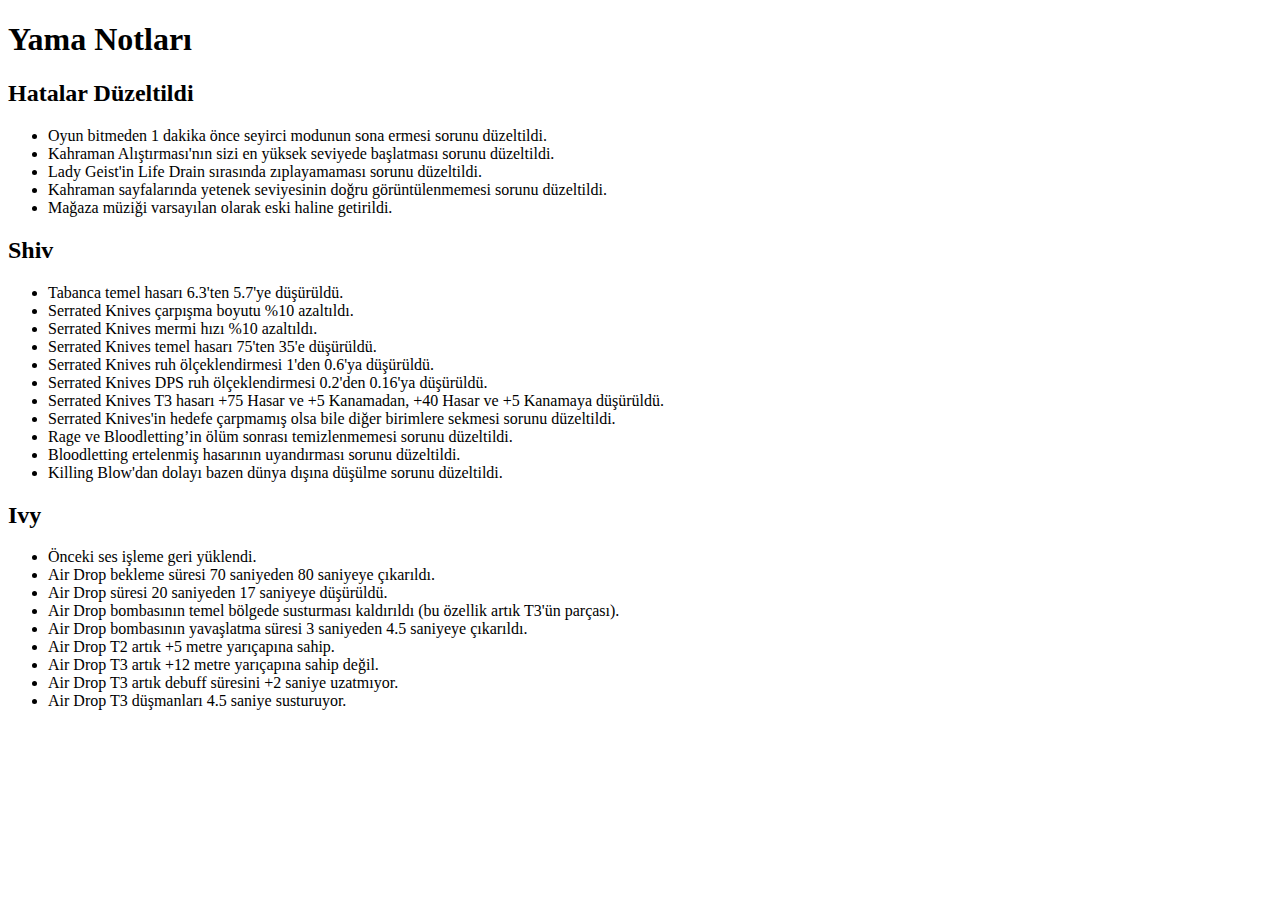
==== deadlock/index.html @ beeed2bd "Create index.html" ====
<!DOCTYPE html>
<html lang="tr">
    <head>
        <meta charset="UTF-8">
        <meta name="viewport" content="width=device-width, initial-scale=1.0">
        <title>Deadlock Yama Notları</title>
        <link rel="stylesheet" href="styles.css">
    </head>
    <body>
        <div class="container">
            <h1>Yama Notları</h1>
            <section>
                <h2>Hatalar Düzeltildi</h2>
                <ul>
                    <li>Oyun bitmeden 1 dakika önce seyirci modunun sona ermesi sorunu düzeltildi.</li>
                    <li>Kahraman Alıştırması'nın sizi en yüksek seviyede başlatması sorunu düzeltildi.</li>
                    <li>Lady Geist'in Life Drain sırasında zıplayamaması sorunu düzeltildi.</li>
                    <li>Kahraman sayfalarında yetenek seviyesinin doğru görüntülenmemesi sorunu düzeltildi.</li>
                    <li>Mağaza müziği varsayılan olarak eski haline getirildi.</li>
                </ul>
            </section>
            <section>
                <h2>Shiv</h2>
                <ul>
                    <li>Tabanca temel hasarı 6.3'ten 5.7'ye düşürüldü.</li>
                    <li>Serrated Knives çarpışma boyutu %10 azaltıldı.</li>
                    <li>Serrated Knives mermi hızı %10 azaltıldı.</li>
                    <li>Serrated Knives temel hasarı 75'ten 35'e düşürüldü.</li>
                    <li>Serrated Knives ruh ölçeklendirmesi 1'den 0.6'ya düşürüldü.</li>
                    <li>Serrated Knives DPS ruh ölçeklendirmesi 0.2'den 0.16'ya düşürüldü.</li>
                    <li>Serrated Knives T3 hasarı +75 Hasar ve +5 Kanamadan, +40 Hasar ve +5 Kanamaya düşürüldü.</li>
                    <li>Serrated Knives'in hedefe çarpmamış olsa bile diğer birimlere sekmesi sorunu düzeltildi.</li>
                    <li>Rage ve Bloodletting’in ölüm sonrası temizlenmemesi sorunu düzeltildi.</li>
                    <li>Bloodletting ertelenmiş hasarının uyandırması sorunu düzeltildi.</li>
                    <li>Killing Blow'dan dolayı bazen dünya dışına düşülme sorunu düzeltildi.</li>
                </ul>
            </section>
            <section>
                <h2>Ivy</h2>
                <ul>
                    <li>Önceki ses işleme geri yüklendi.</li>
                    <li>Air Drop bekleme süresi 70 saniyeden 80 saniyeye çıkarıldı.</li>
                    <li>Air Drop süresi 20 saniyeden 17 saniyeye düşürüldü.</li>
                    <li>Air Drop bombasının temel bölgede susturması kaldırıldı (bu özellik artık T3'ün parçası).</li>
                    <li>Air Drop bombasının yavaşlatma süresi 3 saniyeden 4.5 saniyeye çıkarıldı.</li>
                    <li>Air Drop T2 artık +5 metre yarıçapına sahip.</li>
                    <li>Air Drop T3 artık +12 metre yarıçapına sahip değil.</li>
                    <li>Air Drop T3 artık debuff süresini +2 saniye uzatmıyor.</li>
                    <li>Air Drop T3 düşmanları 4.5 saniye susturuyor.</li>
                </ul>
            </section>
        </div>
    </body>
</html>
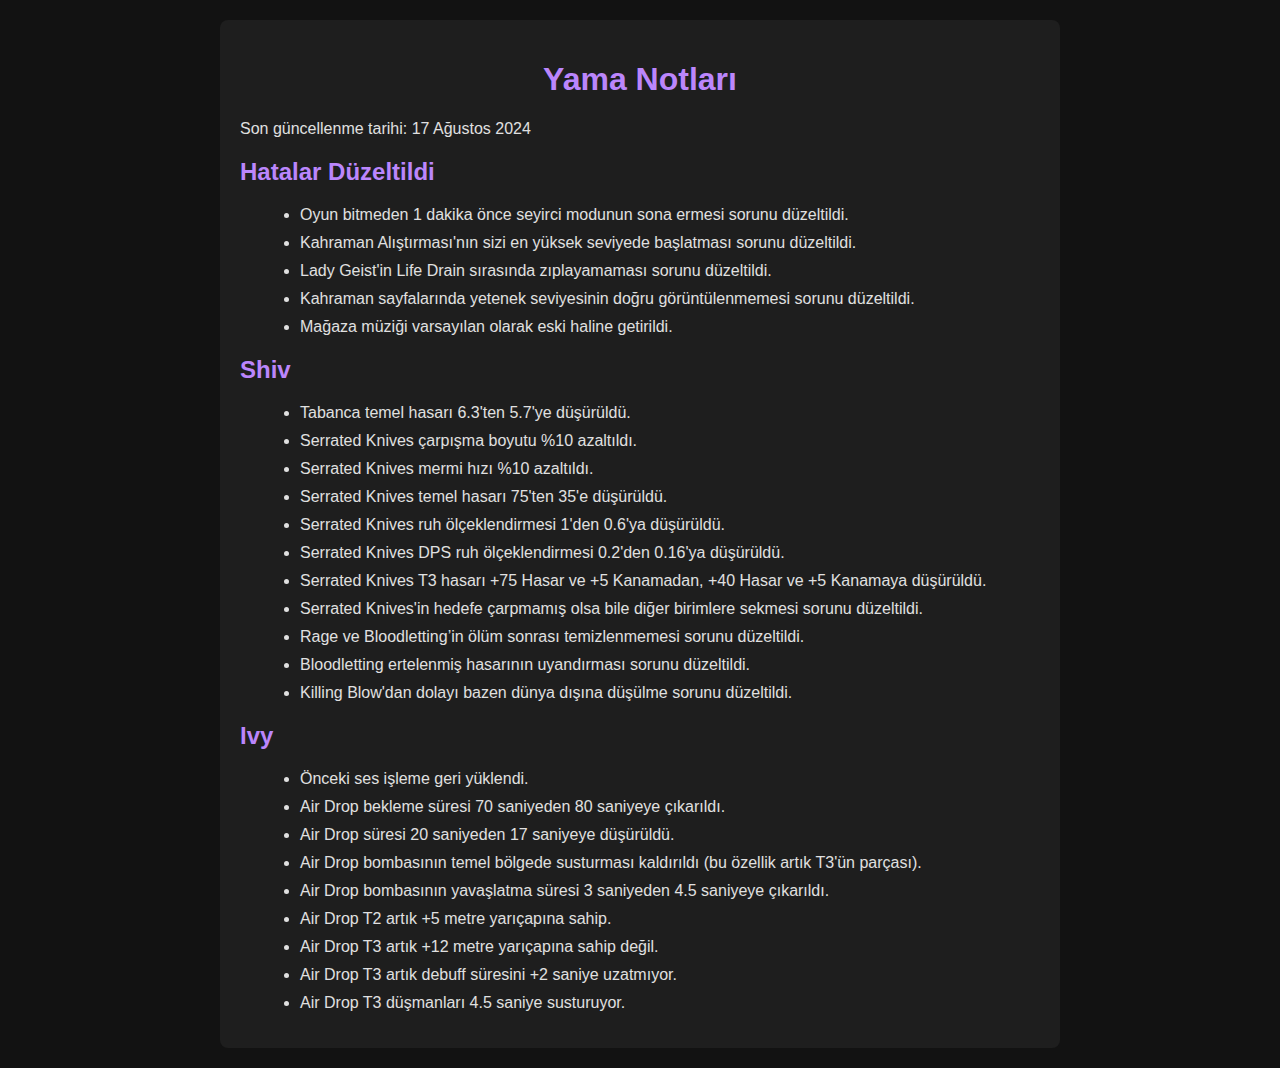
==== commit dc8f54c2: "Update index.html" ====
--- a/deadlock/index.html
+++ b/deadlock/index.html
@@ -9,6 +9,9 @@
     <body>
         <div class="container">
             <h1>Yama Notları</h1>
+
+            <p class="last-updated">Son güncellenme tarihi: 17 Ağustos 2024</p>
+            
             <section>
                 <h2>Hatalar Düzeltildi</h2>
                 <ul>
--- a/deadlock/styles.css
+++ b/deadlock/styles.css
@@ -0,0 +1,35 @@
+body {
+    font-family: Arial, sans-serif;
+    background-color: #121212;
+    color: #e0e0e0;
+    margin: 0;
+    padding: 20px;
+}
+
+.container {
+    max-width: 800px;
+    margin: 0 auto;
+    background-color: #1e1e1e;
+    padding: 20px;
+    border-radius: 8px;
+    box-shadow: 0015pxrgba(0, 0, 0, 0.5);
+}
+
+h1 {
+    text-align: center;
+    color: #BB86FC;
+}
+
+h2 {
+    color: #BB86FC;
+    margin-top: 20px;
+}
+
+ul {
+    list-style-type: disc;
+    margin-left: 20px;
+}
+
+li {
+    margin-bottom: 10px;
+}
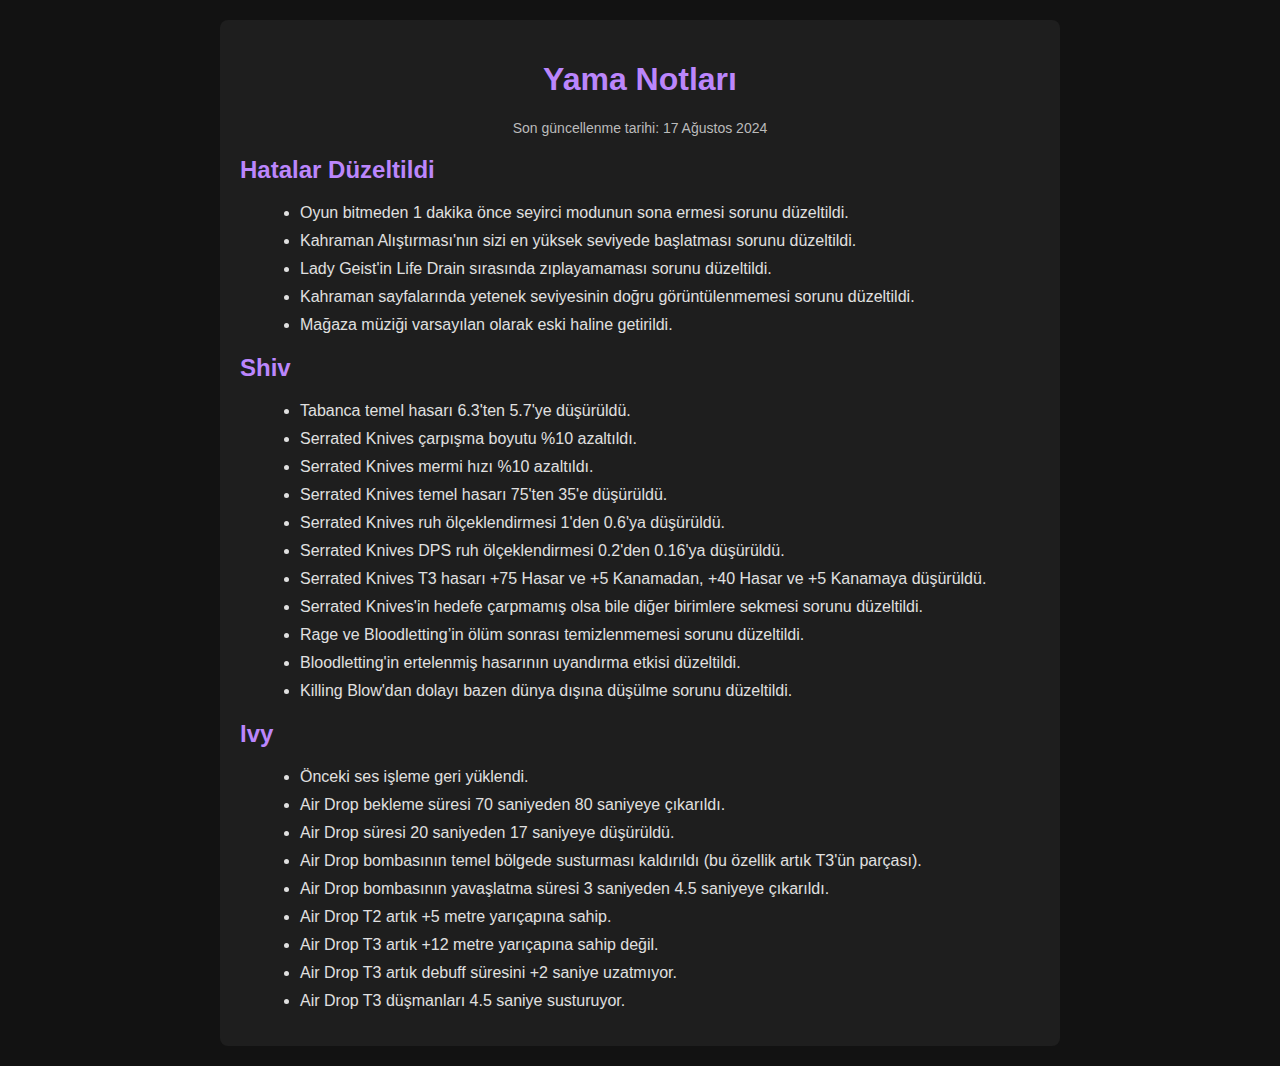
==== commit 1820976f: "Update index.html" ====
--- a/deadlock/index.html
+++ b/deadlock/index.html
@@ -5,6 +5,8 @@
         <meta name="viewport" content="width=device-width, initial-scale=1.0">
         <title>Deadlock Yama Notları</title>
         <link rel="stylesheet" href="styles.css">
+        <link rel="icon" type="image/x-icon" href="img/ico.webp">
+        <meta name="description" content="Deadlock Türkçe Yama Notları">
     </head>
     <body>
         <div class="container">
@@ -34,7 +36,7 @@
                     <li>Serrated Knives T3 hasarı +75 Hasar ve +5 Kanamadan, +40 Hasar ve +5 Kanamaya düşürüldü.</li>
                     <li>Serrated Knives'in hedefe çarpmamış olsa bile diğer birimlere sekmesi sorunu düzeltildi.</li>
                     <li>Rage ve Bloodletting’in ölüm sonrası temizlenmemesi sorunu düzeltildi.</li>
-                    <li>Bloodletting ertelenmiş hasarının uyandırması sorunu düzeltildi.</li>
+                    <li>Bloodletting'in ertelenmiş hasarının uyandırma etkisi düzeltildi.</li>
                     <li>Killing Blow'dan dolayı bazen dünya dışına düşülme sorunu düzeltildi.</li>
                 </ul>
             </section>
--- a/deadlock/styles.css
+++ b/deadlock/styles.css
@@ -33,3 +33,10 @@
 li {
     margin-bottom: 10px;
 }
+
+.last-updated {
+    text-align: center;
+    color: #BBBBBB;
+    font-size: 14px;
+    margin-bottom: 20px;
+}
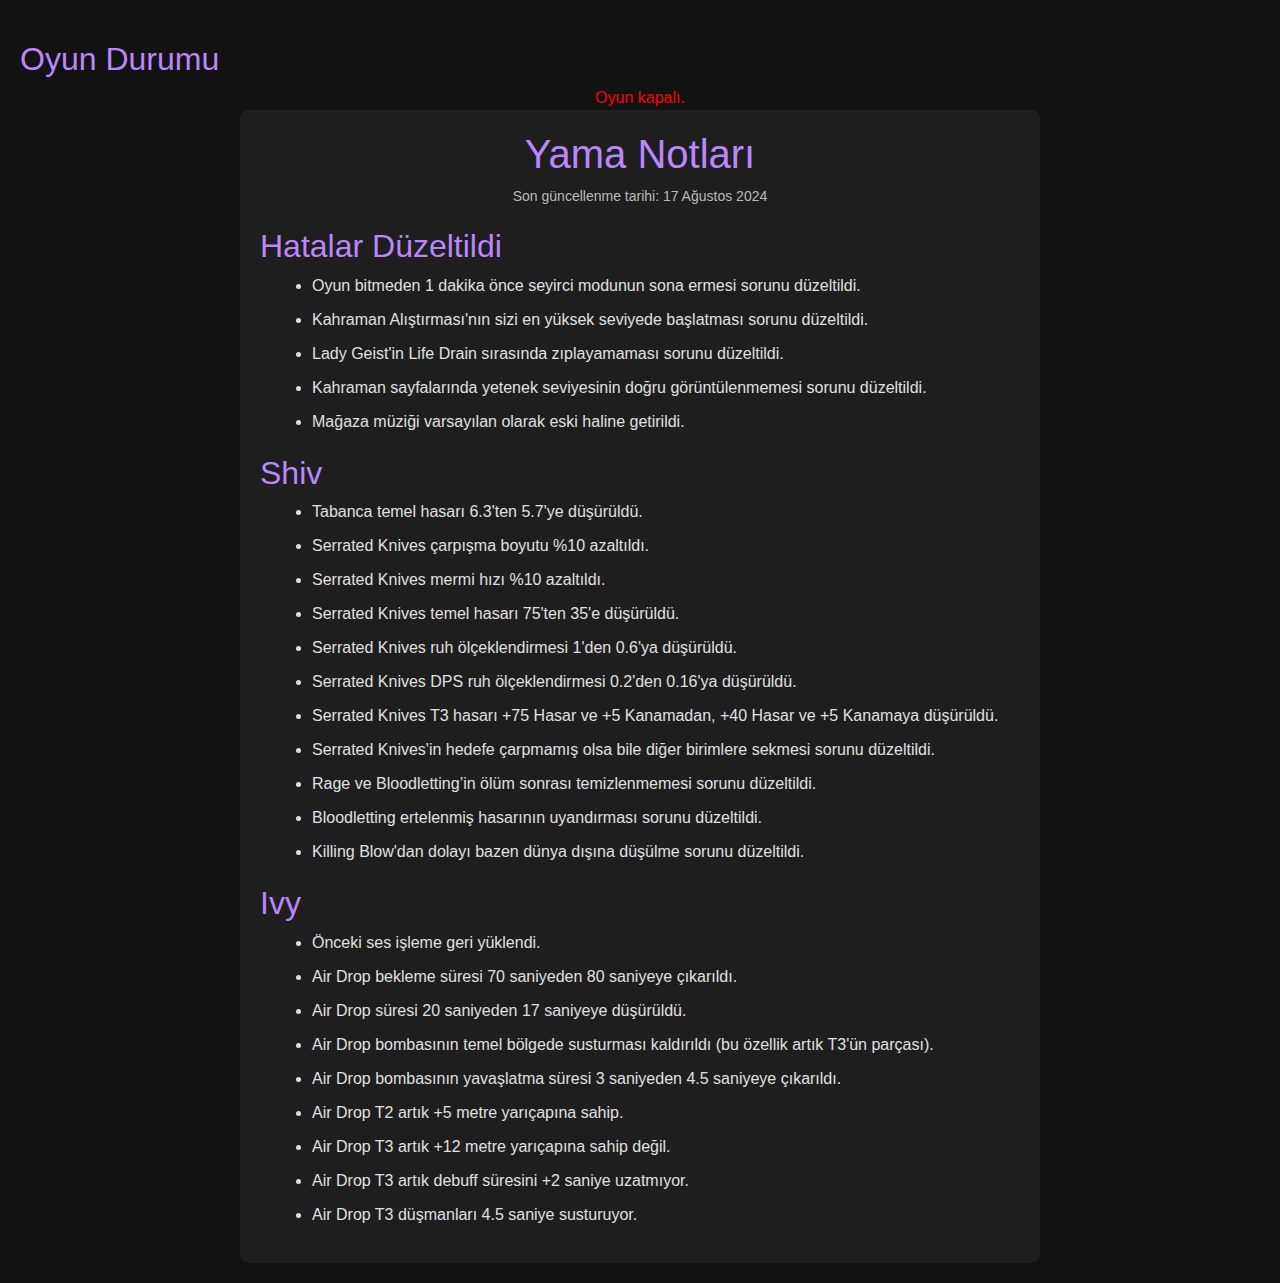
==== commit ffb34e0a: "Update index.html" ====
--- a/deadlock/index.html
+++ b/deadlock/index.html
@@ -1,59 +1,69 @@
 <!DOCTYPE html>
 <html lang="tr">
-    <head>
-        <meta charset="UTF-8">
-        <meta name="viewport" content="width=device-width, initial-scale=1.0">
-        <title>Deadlock Yama Notları</title>
-        <link rel="stylesheet" href="styles.css">
-        <link rel="icon" type="image/x-icon" href="img/ico.webp">
-        <meta name="description" content="Deadlock Türkçe Yama Notları">
-    </head>
-    <body>
-        <div class="container">
-            <h1>Yama Notları</h1>
+<head>
+    <meta charset="UTF-8">
+    <meta name="viewport" content="width=device-width, initial-scale=1.0">
+    <title>Deadlock Yama Notları</title>
+    <link rel="stylesheet" href="https://stackpath.bootstrapcdn.com/bootstrap/5.3.0/css/bootstrap.min.css">
+    <link rel="icon" type="image/x-icon" href="img/ico.webp">
+    <link rel="stylesheet" href="styles.css">
+    <meta name="description" content="Deadlock Türkçe Yama Notları">
+</head>
+<body>
 
-            <p class="last-updated">Son güncellenme tarihi: 17 Ağustos 2024</p>
-            
-            <section>
-                <h2>Hatalar Düzeltildi</h2>
-                <ul>
-                    <li>Oyun bitmeden 1 dakika önce seyirci modunun sona ermesi sorunu düzeltildi.</li>
-                    <li>Kahraman Alıştırması'nın sizi en yüksek seviyede başlatması sorunu düzeltildi.</li>
-                    <li>Lady Geist'in Life Drain sırasında zıplayamaması sorunu düzeltildi.</li>
-                    <li>Kahraman sayfalarında yetenek seviyesinin doğru görüntülenmemesi sorunu düzeltildi.</li>
-                    <li>Mağaza müziği varsayılan olarak eski haline getirildi.</li>
-                </ul>
-            </section>
-            <section>
-                <h2>Shiv</h2>
-                <ul>
-                    <li>Tabanca temel hasarı 6.3'ten 5.7'ye düşürüldü.</li>
-                    <li>Serrated Knives çarpışma boyutu %10 azaltıldı.</li>
-                    <li>Serrated Knives mermi hızı %10 azaltıldı.</li>
-                    <li>Serrated Knives temel hasarı 75'ten 35'e düşürüldü.</li>
-                    <li>Serrated Knives ruh ölçeklendirmesi 1'den 0.6'ya düşürüldü.</li>
-                    <li>Serrated Knives DPS ruh ölçeklendirmesi 0.2'den 0.16'ya düşürüldü.</li>
-                    <li>Serrated Knives T3 hasarı +75 Hasar ve +5 Kanamadan, +40 Hasar ve +5 Kanamaya düşürüldü.</li>
-                    <li>Serrated Knives'in hedefe çarpmamış olsa bile diğer birimlere sekmesi sorunu düzeltildi.</li>
-                    <li>Rage ve Bloodletting’in ölüm sonrası temizlenmemesi sorunu düzeltildi.</li>
-                    <li>Bloodletting'in ertelenmiş hasarının uyandırma etkisi düzeltildi.</li>
-                    <li>Killing Blow'dan dolayı bazen dünya dışına düşülme sorunu düzeltildi.</li>
-                </ul>
-            </section>
-            <section>
-                <h2>Ivy</h2>
-                <ul>
-                    <li>Önceki ses işleme geri yüklendi.</li>
-                    <li>Air Drop bekleme süresi 70 saniyeden 80 saniyeye çıkarıldı.</li>
-                    <li>Air Drop süresi 20 saniyeden 17 saniyeye düşürüldü.</li>
-                    <li>Air Drop bombasının temel bölgede susturması kaldırıldı (bu özellik artık T3'ün parçası).</li>
-                    <li>Air Drop bombasının yavaşlatma süresi 3 saniyeden 4.5 saniyeye çıkarıldı.</li>
-                    <li>Air Drop T2 artık +5 metre yarıçapına sahip.</li>
-                    <li>Air Drop T3 artık +12 metre yarıçapına sahip değil.</li>
-                    <li>Air Drop T3 artık debuff süresini +2 saniye uzatmıyor.</li>
-                    <li>Air Drop T3 düşmanları 4.5 saniye susturuyor.</li>
-                </ul>
-            </section>
-        </div>
-    </body>
+    <div class="status-card">
+        <h2>Oyun Durumu</h2>
+        <div id="status"></div>
+    </div>
+
+    <main class="container">
+        <h1 class="text-center section-header" id="yama-not">Yama Notları</h1>
+
+        <p class="last-updated">Son güncellenme tarihi: 17 Ağustos 2024</p>
+
+        <section>
+            <h2 class="section-header">Hatalar Düzeltildi</h2>
+            <ul>
+                <li>Oyun bitmeden 1 dakika önce seyirci modunun sona ermesi sorunu düzeltildi.</li>
+                <li>Kahraman Alıştırması'nın sizi en yüksek seviyede başlatması sorunu düzeltildi.</li>
+                <li>Lady Geist'in Life Drain sırasında zıplayamaması sorunu düzeltildi.</li>
+                <li>Kahraman sayfalarında yetenek seviyesinin doğru görüntülenmemesi sorunu düzeltildi.</li>
+                <li>Mağaza müziği varsayılan olarak eski haline getirildi.</li>
+            </ul>
+        </section>
+        <section>
+            <h2 class="section-header">Shiv</h2>
+            <ul>
+                <li>Tabanca temel hasarı 6.3'ten 5.7'ye düşürüldü.</li>
+                <li>Serrated Knives çarpışma boyutu %10 azaltıldı.</li>
+                <li>Serrated Knives mermi hızı %10 azaltıldı.</li>
+                <li>Serrated Knives temel hasarı 75'ten 35'e düşürüldü.</li>
+                <li>Serrated Knives ruh ölçeklendirmesi 1'den 0.6'ya düşürüldü.</li>
+                <li>Serrated Knives DPS ruh ölçeklendirmesi 0.2'den 0.16'ya düşürüldü.</li>
+                <li>Serrated Knives T3 hasarı +75 Hasar ve +5 Kanamadan, +40 Hasar ve +5 Kanamaya düşürüldü.</li>
+                <li>Serrated Knives'in hedefe çarpmamış olsa bile diğer birimlere sekmesi sorunu düzeltildi.</li>
+                <li>Rage ve Bloodletting’in ölüm sonrası temizlenmemesi sorunu düzeltildi.</li>
+                <li>Bloodletting ertelenmiş hasarının uyandırması sorunu düzeltildi.</li>
+                <li>Killing Blow'dan dolayı bazen dünya dışına düşülme sorunu düzeltildi.</li>
+            </ul>
+        </section>
+        <section>
+            <h2 class="section-header">Ivy</h2>
+            <ul>
+                <li>Önceki ses işleme geri yüklendi.</li>
+                <li>Air Drop bekleme süresi 70 saniyeden 80 saniyeye çıkarıldı.</li>
+                <li>Air Drop süresi 20 saniyeden 17 saniyeye düşürüldü.</li>
+                <li>Air Drop bombasının temel bölgede susturması kaldırıldı (bu özellik artık T3'ün parçası).</li>
+                <li>Air Drop bombasının yavaşlatma süresi 3 saniyeden 4.5 saniyeye çıkarıldı.</li>
+                <li>Air Drop T2 artık +5 metre yarıçapına sahip.</li>
+                <li>Air Drop T3 artık +12 metre yarıçapına sahip değil.</li>
+                <li>Air Drop T3 artık debuff süresini +2 saniye uzatmıyor.</li>
+                <li>Air Drop T3 düşmanları 4.5 saniye susturuyor.</li>
+            </ul>
+        </section>
+    </main>
+
+    <script src="https://stackpath.bootstrapcdn.com/bootstrap/5.3.0/js/bootstrap.bundle.min.js"></script>
+    <script src="script.js"></script>
+</body>
 </html>
